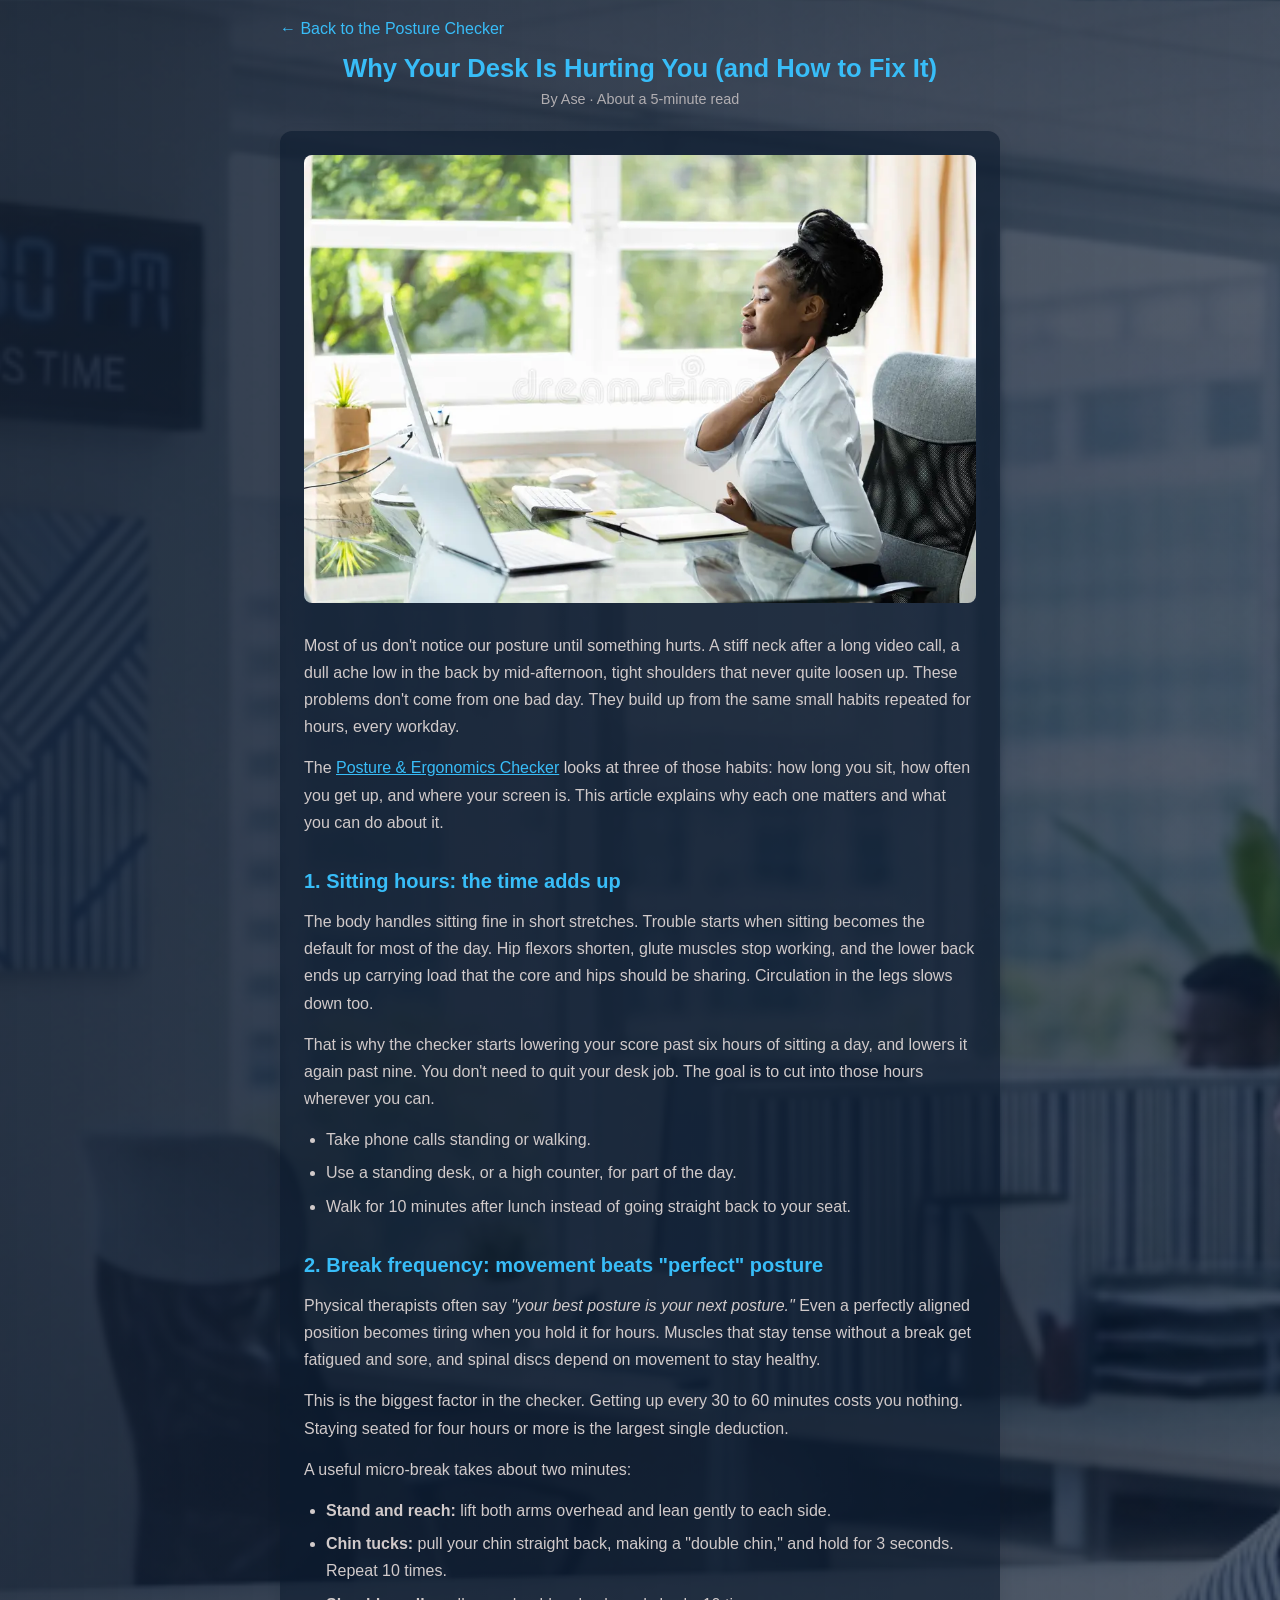
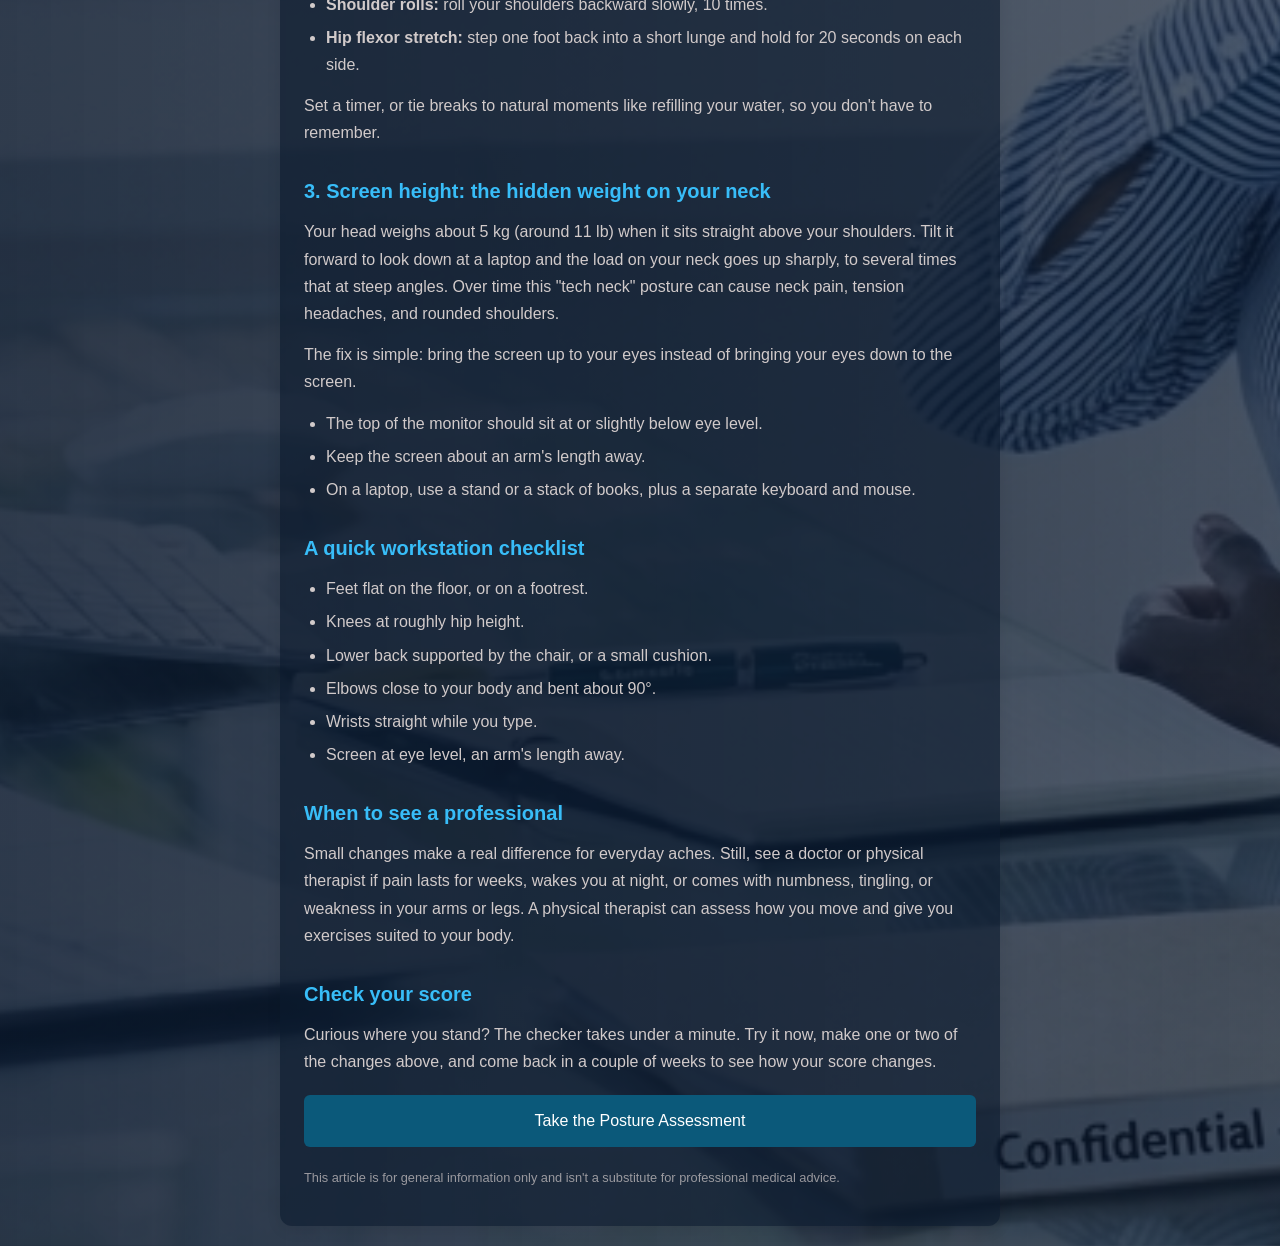
==== article.html @ c2915a6c "Write an article related to a specific website (6ae3c3c94f6b9c4a3425d137)" ====
<!DOCTYPE html>
<html lang="en">
<head>
  <meta charset="UTF-8">
  <meta name="viewport" content="width=device-width, initial-scale=1.0">
  <title>Why Your Desk Is Hurting You | Ase's Tech World</title>
  <meta name="description" content="How long sitting hours, rare breaks, and a low screen strain your neck and back, plus simple fixes you can start today.">
  <link rel="stylesheet" href="styles.css">
</head>
<body>
  <main class="container article">
    <a href="/" class="back-link">&larr; Back to the Posture Checker</a>

    <header class="header">
      <h1>Why Your Desk Is Hurting You (and How to Fix It)</h1>
      <p class="byline">By Ase &middot; About a 5-minute read</p>
    </header>

    <article class="card article-body">
      <img src="woman-bad-posture-ergonomics-woman.webp" alt="A woman hunched forward over a laptop with poor sitting posture" class="article-img">

      <p>Most of us don't notice our posture until something hurts. A stiff neck after a long video call, a dull ache low in the back by mid-afternoon, tight shoulders that never quite loosen up. These problems don't come from one bad day. They build up from the same small habits repeated for hours, every workday.</p>

      <p>The <a href="/">Posture &amp; Ergonomics Checker</a> looks at three of those habits: how long you sit, how often you get up, and where your screen is. This article explains why each one matters and what you can do about it.</p>

      <h2>1. Sitting hours: the time adds up</h2>
      <p>The body handles sitting fine in short stretches. Trouble starts when sitting becomes the default for most of the day. Hip flexors shorten, glute muscles stop working, and the lower back ends up carrying load that the core and hips should be sharing. Circulation in the legs slows down too.</p>
      <p>That is why the checker starts lowering your score past six hours of sitting a day, and lowers it again past nine. You don't need to quit your desk job. The goal is to cut into those hours wherever you can.</p>
      <ul>
        <li>Take phone calls standing or walking.</li>
        <li>Use a standing desk, or a high counter, for part of the day.</li>
        <li>Walk for 10 minutes after lunch instead of going straight back to your seat.</li>
      </ul>

      <h2>2. Break frequency: movement beats "perfect" posture</h2>
      <p>Physical therapists often say <em>"your best posture is your next posture."</em> Even a perfectly aligned position becomes tiring when you hold it for hours. Muscles that stay tense without a break get fatigued and sore, and spinal discs depend on movement to stay healthy.</p>
      <p>This is the biggest factor in the checker. Getting up every 30 to 60 minutes costs you nothing. Staying seated for four hours or more is the largest single deduction.</p>
      <p>A useful micro-break takes about two minutes:</p>
      <ul>
        <li><strong>Stand and reach:</strong> lift both arms overhead and lean gently to each side.</li>
        <li><strong>Chin tucks:</strong> pull your chin straight back, making a "double chin," and hold for 3 seconds. Repeat 10 times.</li>
        <li><strong>Shoulder rolls:</strong> roll your shoulders backward slowly, 10 times.</li>
        <li><strong>Hip flexor stretch:</strong> step one foot back into a short lunge and hold for 20 seconds on each side.</li>
      </ul>
      <p>Set a timer, or tie breaks to natural moments like refilling your water, so you don't have to remember.</p>

      <h2>3. Screen height: the hidden weight on your neck</h2>
      <p>Your head weighs about 5 kg (around 11 lb) when it sits straight above your shoulders. Tilt it forward to look down at a laptop and the load on your neck goes up sharply, to several times that at steep angles. Over time this "tech neck" posture can cause neck pain, tension headaches, and rounded shoulders.</p>
      <p>The fix is simple: bring the screen up to your eyes instead of bringing your eyes down to the screen.</p>
      <ul>
        <li>The top of the monitor should sit at or slightly below eye level.</li>
        <li>Keep the screen about an arm's length away.</li>
        <li>On a laptop, use a stand or a stack of books, plus a separate keyboard and mouse.</li>
      </ul>

      <h2>A quick workstation checklist</h2>
      <ul>
        <li>Feet flat on the floor, or on a footrest.</li>
        <li>Knees at roughly hip height.</li>
        <li>Lower back supported by the chair, or a small cushion.</li>
        <li>Elbows close to your body and bent about 90&deg;.</li>
        <li>Wrists straight while you type.</li>
        <li>Screen at eye level, an arm's length away.</li>
      </ul>

      <h2>When to see a professional</h2>
      <p>Small changes make a real difference for everyday aches. Still, see a doctor or physical therapist if pain lasts for weeks, wakes you at night, or comes with numbness, tingling, or weakness in your arms or legs. A physical therapist can assess how you move and give you exercises suited to your body.</p>

      <h2>Check your score</h2>
      <p>Curious where you stand? The checker takes under a minute. Try it now, make one or two of the changes above, and come back in a couple of weeks to see how your score changes.</p>

      <a href="/" class="btn btn-link">Take the Posture Assessment</a>

      <p class="disclaimer">This article is for general information only and isn't a substitute for professional medical advice.</p>
    </article>
  </main>
</body>
</html>
---- styles.css ----
:root {
  --primary-color: #0077b6;
  --secondary-color: #00b4d8;
  --bg-color: #f8f9fa;
  --card-bg: #ffffff;
  --text-color: #212529;
}

* {
  box-sizing: border-box;
  margin: 0;
  padding: 0;
  font-family: 'Segoe UI', Tahoma, Geneva, Verdana, sans-serif;
}

body {

  display: flex;
  position: relative;
    background-image: linear-gradient(
        to right, 
        rgba(11, 25, 45, 0.85), 
        rgba(11, 25, 45, 0.70)
    ), url('woman_sitting.jpg');
    background-size: cover;
    background-position: center;
  justify-content: center;
  align-items: center;
  min-height: 100vh;
  padding: 20px;
  
}

.container {
  width: 100%;
  max-width: 500px;
  color: rgb(209, 202, 202);
}

.header {
  text-align: center;
  margin-bottom: 24px;
}

.header h1 {
  font-size: 1.6rem;
  color: #38BDF8;
  margin-bottom: 8px;
}

.card {
  /*background: var(--card-bg);*/
  padding: 24px;
  border-radius: 12px;
  box-shadow: 0 4px 15px rgba(0, 0, 0, 0.08);
}

.form-group {
  margin-bottom: 16px;
}

label {
  display: block;
  margin-bottom: 6px;
  font-weight: 600;
  font-size: 0.95rem;
}

input, select {
  width: 100%;
  padding: 10px;
  border: 1px solid white;
  background-color: white;
  border-radius: 6px;
  font-size: 1rem;
}

.btn {
  width: 100%;
  padding: 12px;
  background-color: #0b597a;
  color: #fff;
  border: none;
  border-radius: 6px;
  font-size: 1rem;
  cursor: pointer;
  transition: background 0.3s;
}

.btn:hover {
  background-color:  #6c757d;
}

.btn-secondary {
  background-color: #6c757d;
  margin-top: 15px;
}

.hidden {
  display: none;
}

.score {
  font-size: 80px;
  font-weight: bold;
  color: #38BDF8;
  margin: 15px 0;
  text-align: center;
}

.recommendation {
  line-height: 1.6;
}
.article-link {
  text-align: center;
  margin-top: 16px;
}

.article-link a,
.back-link,
.article-body a:not(.btn) {
  color: #38BDF8;
}

/* Article page */
.container.article {
  max-width: 720px;
}

.back-link {
  display: inline-block;
  margin-bottom: 16px;
  text-decoration: none;
}

.byline {
  font-size: 0.9rem;
  opacity: 0.8;
}

.article-body {
  background: rgba(11, 25, 45, 0.6);
  line-height: 1.7;
}

.article-body h2 {
  color: #38BDF8;
  font-size: 1.25rem;
  margin: 28px 0 10px;
}

.article-body p,
.article-body ul {
  margin-bottom: 14px;
}

.article-body ul {
  padding-left: 22px;
}

.article-body li {
  margin-bottom: 6px;
}

.article-img {
  width: 100%;
  border-radius: 8px;
  margin-bottom: 20px;
}

.btn-link {
  display: block;
  text-align: center;
  text-decoration: none;
  margin: 20px 0;
}

.disclaimer {
  font-size: 0.8rem;
  opacity: 0.7;
}
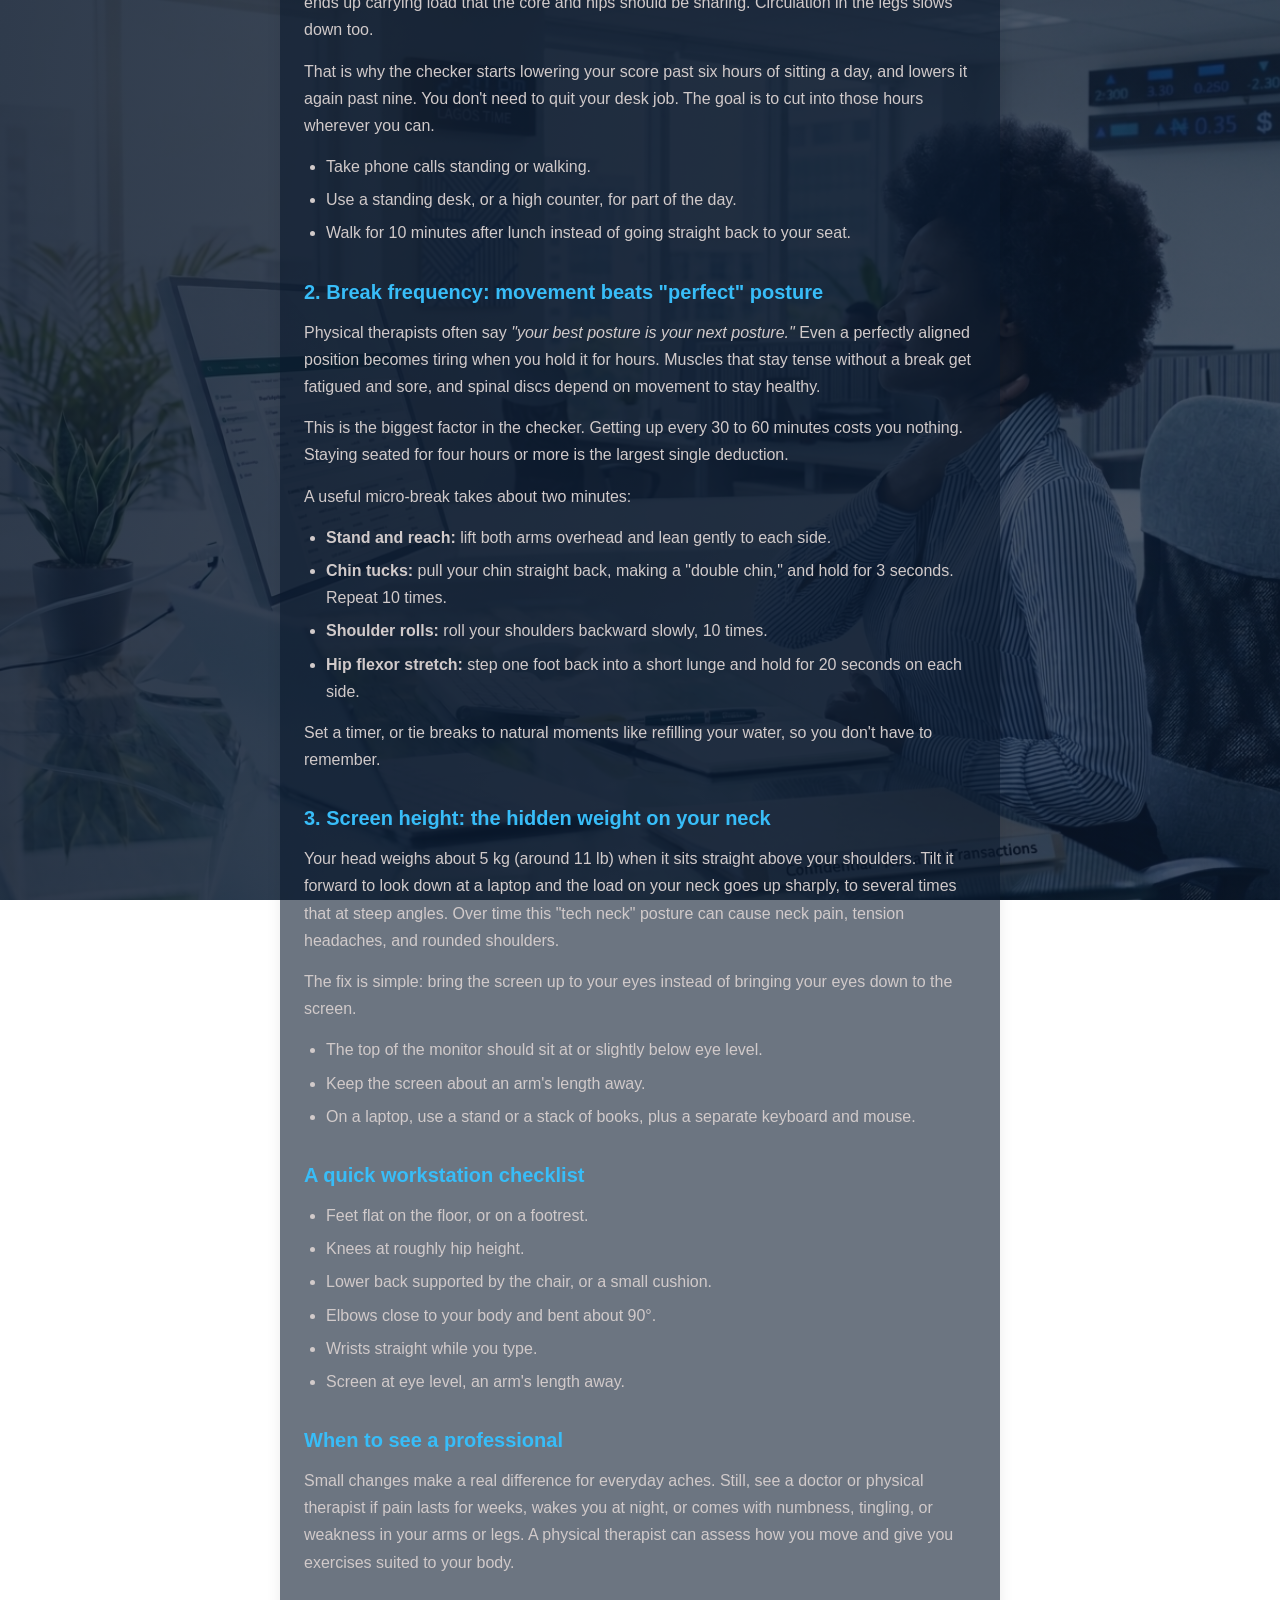
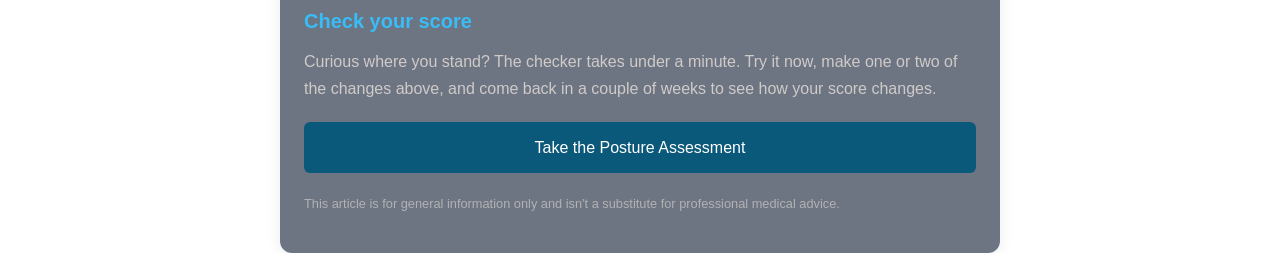
==== commit 3ca3725d: "art" ====
--- a/article.html
+++ b/article.html
@@ -3,7 +3,7 @@
 <head>
   <meta charset="UTF-8">
   <meta name="viewport" content="width=device-width, initial-scale=1.0">
-  <title>Why Your Desk Is Hurting You | Ase's Tech World</title>
+  <title>Why Your Desk Is Hurting You | Ergonomics</title>
   <meta name="description" content="How long sitting hours, rare breaks, and a low screen strain your neck and back, plus simple fixes you can start today.">
   <link rel="stylesheet" href="styles.css">
 </head>
@@ -13,17 +13,17 @@
 
     <header class="header">
       <h1>Why Your Desk Is Hurting You (and How to Fix It)</h1>
-      <p class="byline">By Ase &middot; About a 5-minute read</p>
+      <p class="byline">By Ase(ladybug) &middot; About a 5-minute read</p>
     </header>
 
     <article class="card article-body">
       <img src="woman-bad-posture-ergonomics-woman.webp" alt="A woman hunched forward over a laptop with poor sitting posture" class="article-img">
 
-      <p>Most of us don't notice our posture until something hurts. A stiff neck after a long video call, a dull ache low in the back by mid-afternoon, tight shoulders that never quite loosen up. These problems don't come from one bad day. They build up from the same small habits repeated for hours, every workday.</p>
+      <p>Most of us don't notice our posture until something hurts. A stiff neck after a long video call, a dull low back pain by mid-afternoon, tight shoulders that don't looosen up. These problems don't come from one bad day, they build up from the same small habits repeated for hours, everyday.</p>
 
-      <p>The <a href="/">Posture &amp; Ergonomics Checker</a> looks at three of those habits: how long you sit, how often you get up, and where your screen is. This article explains why each one matters and what you can do about it.</p>
+      <p>The <a href="/">Posture &amp; Ergonomics Checker</a> looks at three of those habits: how long you sit, how often you get up, and the level of your screen. This article explains why each one matters and what you can do about it.</p>
 
-      <h2>1. Sitting hours: the time adds up</h2>
+      <h2>1. Sitting duration: the time adds up</h2>
       <p>The body handles sitting fine in short stretches. Trouble starts when sitting becomes the default for most of the day. Hip flexors shorten, glute muscles stop working, and the lower back ends up carrying load that the core and hips should be sharing. Circulation in the legs slows down too.</p>
       <p>That is why the checker starts lowering your score past six hours of sitting a day, and lowers it again past nine. You don't need to quit your desk job. The goal is to cut into those hours wherever you can.</p>
       <ul>
--- a/styles.css
+++ b/styles.css
@@ -12,23 +12,51 @@
   padding: 0;
   font-family: 'Segoe UI', Tahoma, Geneva, Verdana, sans-serif;
 }
+/* Hide the Netlify floating badge on free tier */
+#netlify-badge {
+  display: none !important;
+}
+@keyframes fadeInZoom {
+  0% {
+    opacity: 0;
+    transform: scale(0.95); 
+  }
+  100% {
+    opacity: 1;
+    transform: scale(1); 
+  }
+}
 
 body {
 
   display: flex;
-  position: relative;
-    background-image: linear-gradient(
+  position:relative;    
+  background-image: linear-gradient(
         to right, 
         rgba(11, 25, 45, 0.85), 
         rgba(11, 25, 45, 0.70)
     ), url('woman_sitting.jpg');
-    background-size: cover;
-    background-position: center;
+    background-size:cover;
+    background-repeat:no-repeat;
   justify-content: center;
   align-items: center;
-  min-height: 100vh;
-  padding: 20px;
+max-width: 100%;
+ height:100vh;
+animation: fadeInZoom 1s ease-out forwards;
+
   
+  
+}@media-screen and (max-width:768px;){
+  body{
+    width:100%; }
+}
+
+#img {
+  max-width: 100%;
+  height: auto;
+  display: block;
+  margin: 0 auto;
+
 }
 
 .container {
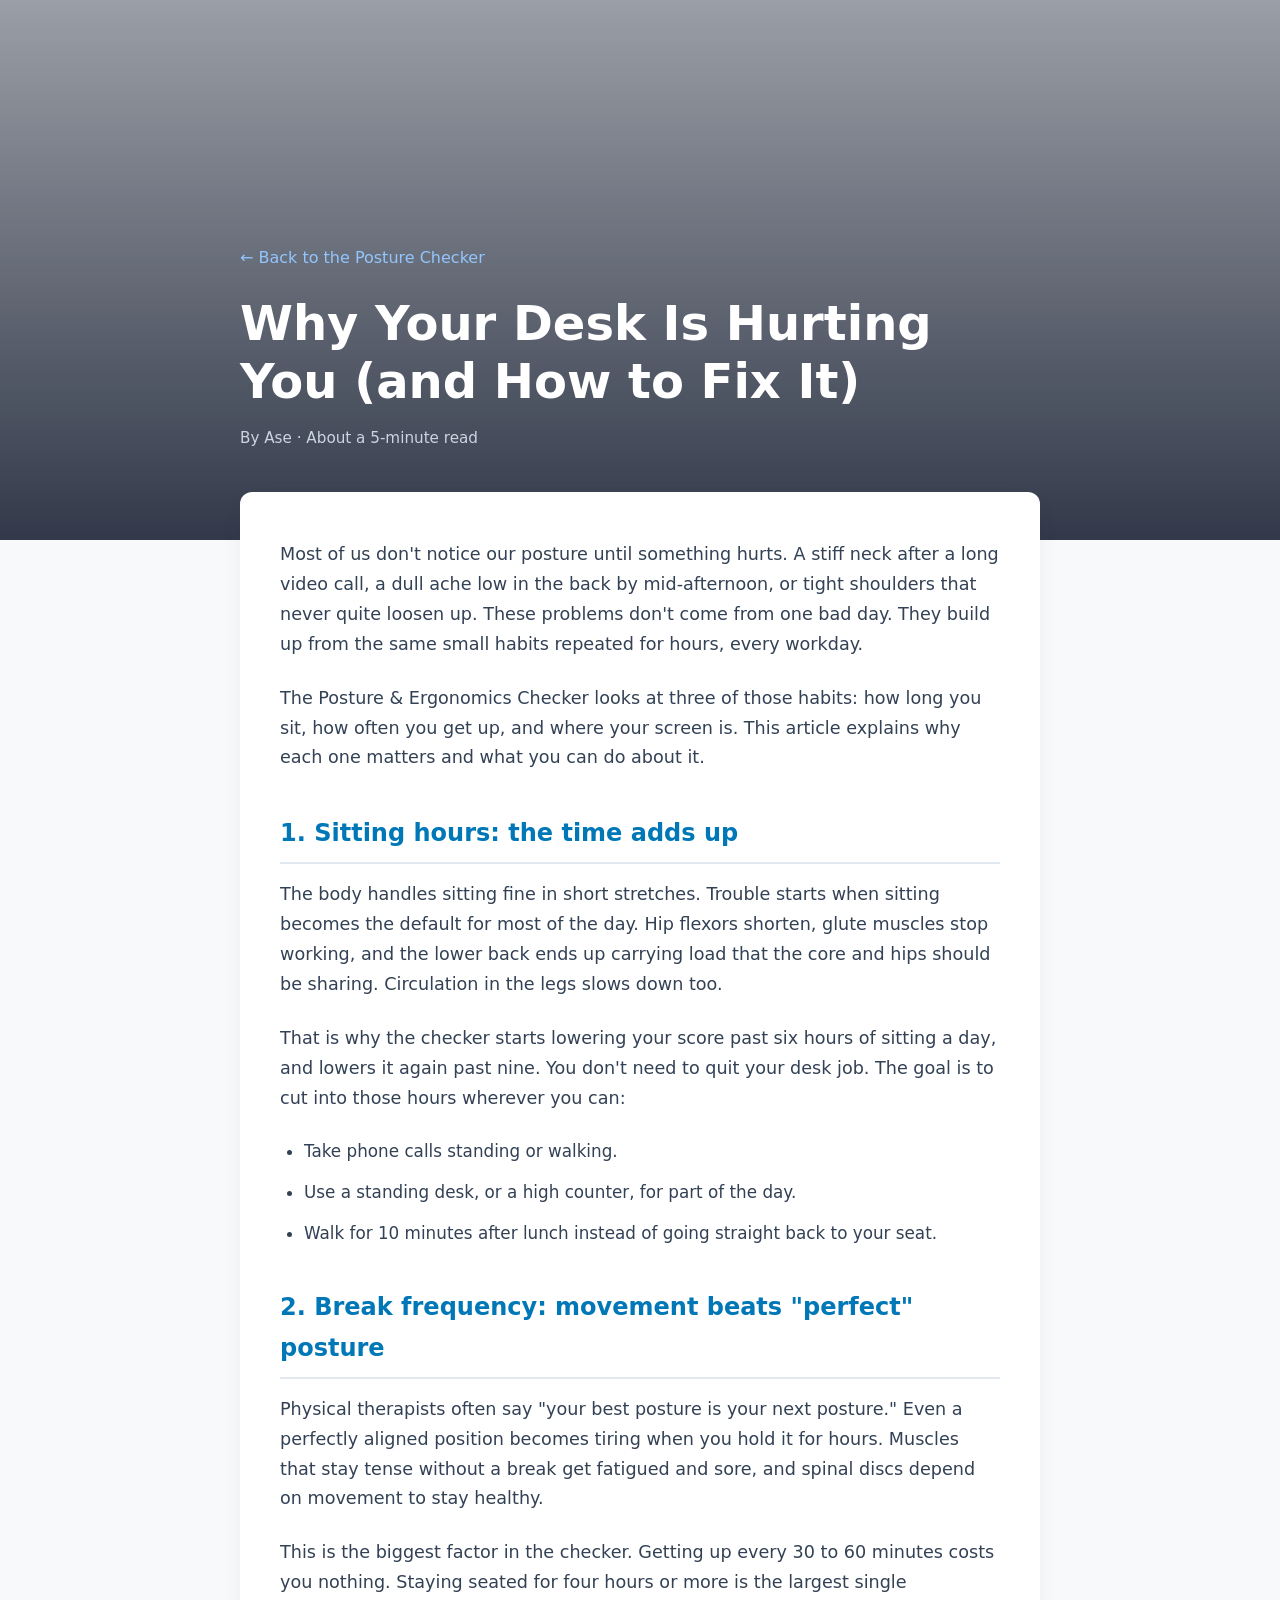
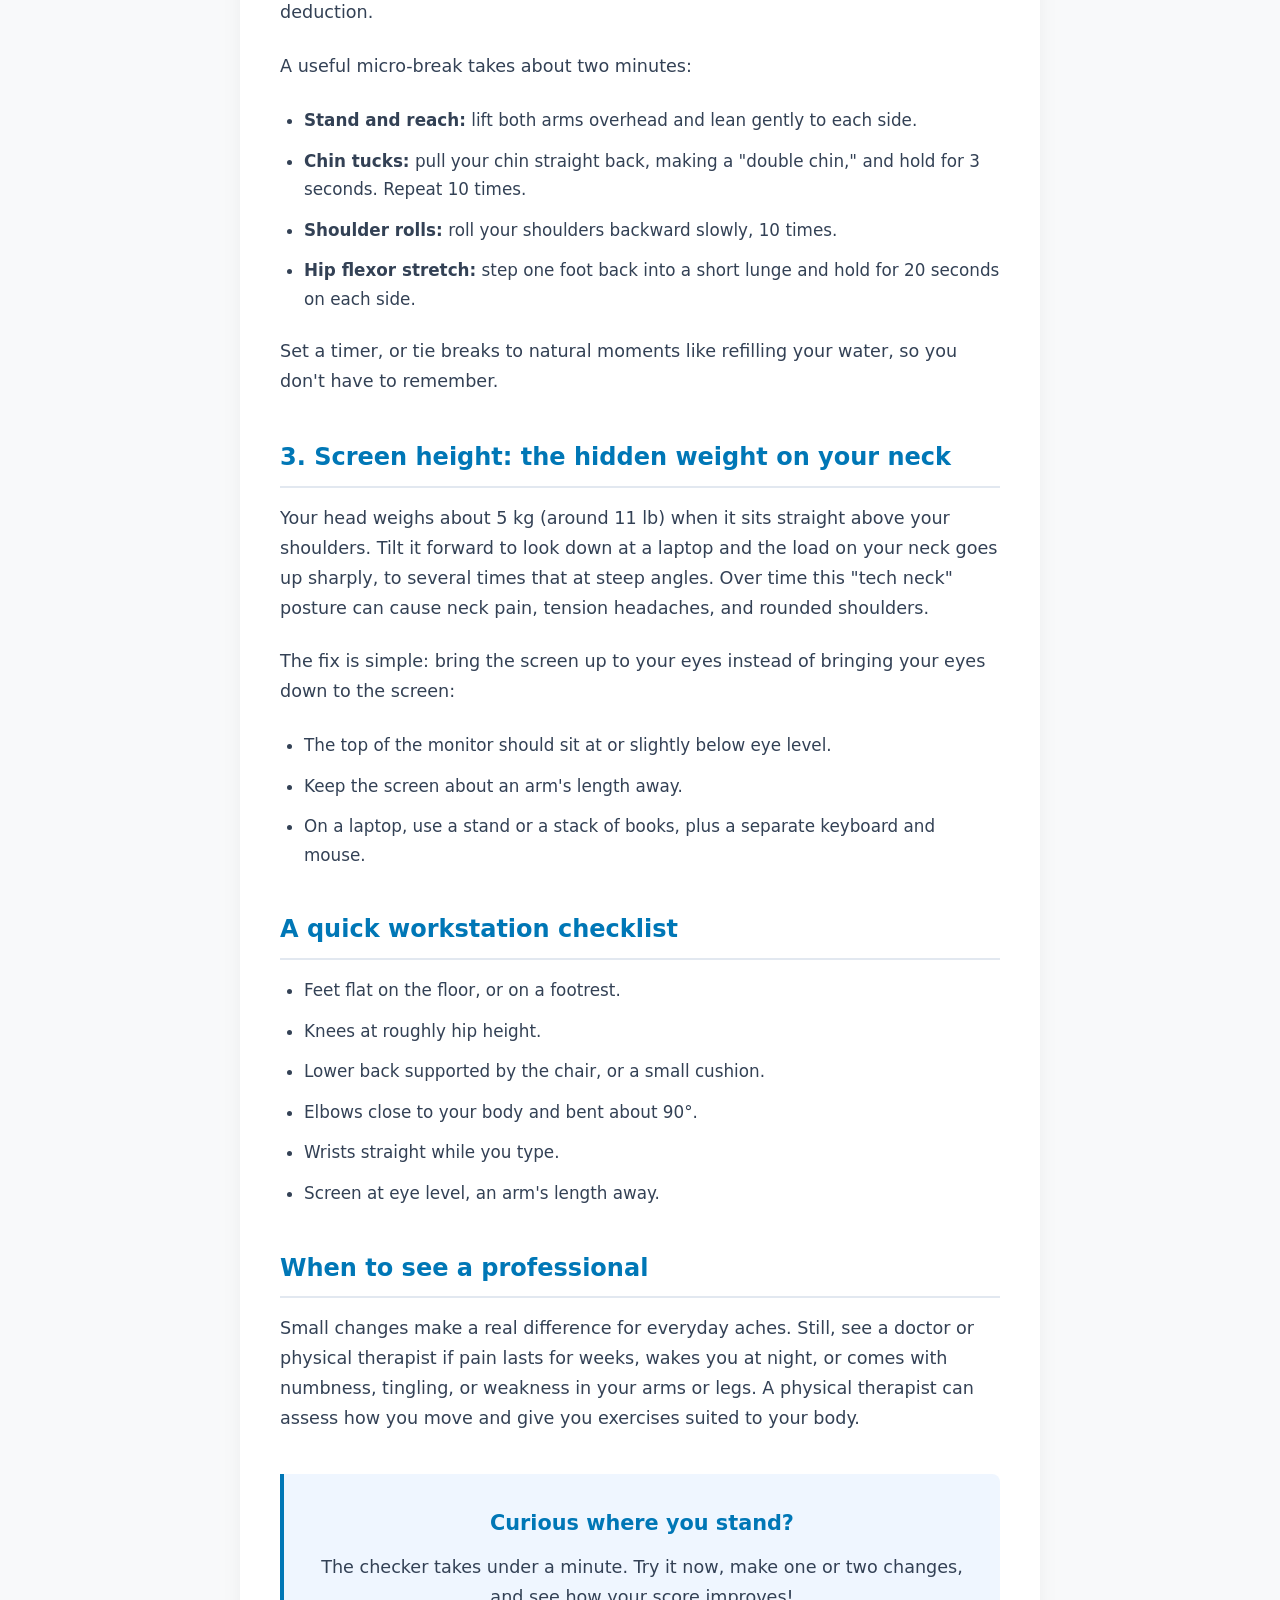
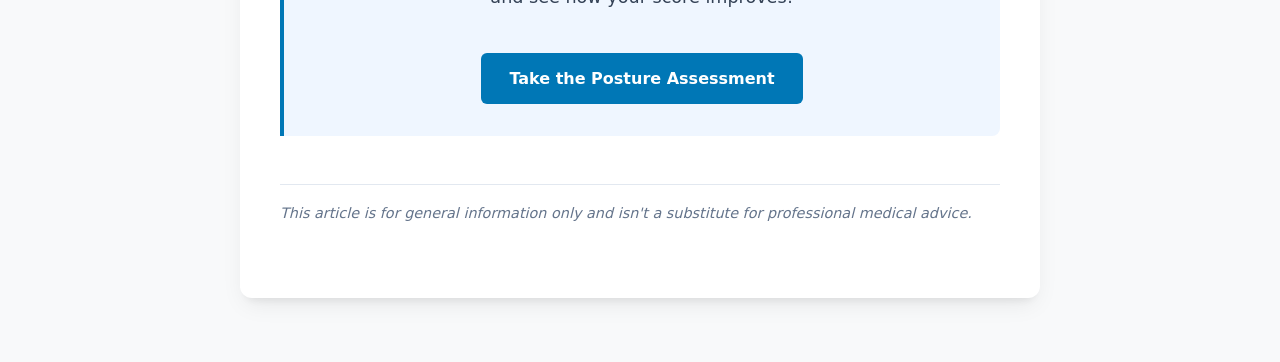
==== commit 50c93641: "k" ====
--- a/article.html
+++ b/article.html
@@ -3,76 +3,270 @@
 <head>
   <meta charset="UTF-8">
   <meta name="viewport" content="width=device-width, initial-scale=1.0">
-  <title>Why Your Desk Is Hurting You | Ergonomics</title>
-  <meta name="description" content="How long sitting hours, rare breaks, and a low screen strain your neck and back, plus simple fixes you can start today.">
-  <link rel="stylesheet" href="styles.css">
+  <title>Why Your Desk Is Hurting You (and How to Fix It) | Ase's Tech World</title>
+  <style>
+    
+    * {
+      margin: 0;
+      padding: 0;
+      box-sizing: border-box;
+    }
+
+    :root {
+      --primary-color: #0077b6;
+      --text-color: #2b2d42;
+      --light-bg: #f8f9fa;
+      --white: #ffffff;
+      --max-width: 800px;
+    }
+
+    body {
+      font-family: system-ui, -apple-system, BlinkMacSystemFont, "Segoe UI", Roboto, sans-serif;
+      color: var(--text-color);
+      line-height: 1.7;
+      background-color: var(--light-bg);
+    }
+
+    /* Hero Banner with Background Image & Overlay */
+    .article-hero {
+      position: relative;
+      background-image: url('https://images.unsplash.com/photo-1497215728101-856f4ea42174?auto=format&fit=crop&w=1920&q=80');
+      background-size: cover;
+      background-position: center;
+      min-height: 60vh;
+      display: flex;
+      align-items: flex-end;
+      padding: 4rem 1.5rem;
+      color: var(--white);
+      animation: fadeInZoom 1.2s ease-out forwards;
+    }
+
+    .hero-overlay {
+      position: absolute;
+      top: 0;
+      left: 0;
+      width: 100%;
+      height: 100%;
+      background: linear-gradient(to bottom, rgba(15, 23, 42, 0.4), rgba(15, 23, 42, 0.85));
+      z-index: 1;
+    }
+
+    .hero-content {
+      position: relative;
+      z-index: 2;
+      max-width: var(--max-width);
+      margin: 0 auto;
+      width: 100%;
+    }
+
+    .back-link {
+      display: inline-block;
+      color: #93c5fd;
+      text-decoration: none;
+      font-weight: 500;
+      margin-bottom: 1.5rem;
+      transition: color 0.2s ease;
+    }
+
+    .back-link:hover {
+      color: var(--white);
+    }
+
+    .article-hero h1 {
+      font-size: clamp(2rem, 4vw, 3rem);
+      font-weight: 800;
+      line-height: 1.2;
+      margin-bottom: 1rem;
+    }
+
+    .article-meta {
+      font-size: 0.95rem;
+      color: #cbd5e1;
+    }
+
+    /* Main Article Content Container */
+    .article-container {
+      max-width: var(--max-width);
+      margin: -3rem auto 4rem auto;
+      background: var(--white);
+      padding: 3rem 2.5rem;
+      border-radius: 12px;
+      box-shadow: 0 10px 25px -5px rgba(0, 0, 0, 0.08), 0 8px 10px -6px rgba(0, 0, 0, 0.08);
+      position: relative;
+      z-index: 3;
+      animation: fadeInZoom 1s ease-out 0.3s backwards;
+    }
+
+    /* Typography & Spacing */
+    p {
+      margin-bottom: 1.5rem;
+      font-size: 1.1rem;
+      color: #334155;
+    }
+
+    h2 {
+      font-size: 1.5rem;
+      color: var(--primary-color);
+      margin-top: 2.5rem;
+      margin-bottom: 1rem;
+      font-weight: 700;
+      border-bottom: 2px solid #e2e8f0;
+      padding-bottom: 0.5rem;
+    }
+
+    ul {
+      margin-bottom: 1.5rem;
+      padding-left: 1.5rem;
+    }
+
+    li {
+      margin-bottom: 0.75rem;
+      font-size: 1.05rem;
+      color: #334155;
+    }
+
+    /* Call to Action Box */
+    .cta-box {
+      background: #eff6ff;
+      border-left: 4px solid var(--primary-color);
+      padding: 2rem;
+      border-radius: 0 8px 8px 0;
+      margin: 2.5rem 0;
+      text-align: center;
+    }
+
+    .cta-box h3 {
+      color: var(--primary-color);
+      margin-bottom: 0.75rem;
+      font-size: 1.3rem;
+    }
+
+    .cta-btn {
+      display: inline-block;
+      background-color: var(--primary-color);
+      color: var(--white);
+      padding: 0.75rem 1.75rem;
+      border-radius: 6px;
+      text-decoration: none;
+      font-weight: 600;
+      margin-top: 1rem;
+      transition: background-color 0.2s, transform 0.2s;
+    }
+
+    .cta-btn:hover {
+      background-color: #0369a1;
+      transform: translateY(-2px);
+    }
+
+    .disclaimer {
+      font-size: 0.9rem;
+      color: #64748b;
+      font-style: italic;
+      margin-top: 3rem;
+      border-top: 1px solid #e2e8f0;
+      padding-top: 1rem;
+    }
+
+    /* Entrance Animations */
+    @keyframes fadeInZoom {
+      0% {
+        opacity: 0;
+        transform: scale(0.98) translateY(10px);
+      }
+      100% {
+        opacity: 1;
+        transform: scale(1) translateY(0);
+      }
+    }
+
+    /* Mobile Responsive Media Queries */
+    @media screen and (max-width: 768px) {
+      .article-hero {
+        min-height: 50vh;
+        padding: 3rem 1rem;
+      }
+
+      .article-container {
+        margin: -2rem 1rem 2rem 1rem;
+        padding: 1.5rem 1.25rem;
+      }
+
+      h2 {
+        font-size: 1.35rem;
+      }
+    }
+  </style>
 </head>
 <body>
-  <main class="container article">
-    <a href="/" class="back-link">&larr; Back to the Posture Checker</a>
-
-    <header class="header">
+
+  <!-- Hero Section with Background Image & Dark Overlay -->
+  <header class="article-hero">
+    <div class="hero-overlay"></div>
+    <div class="hero-content">
+      <a href="index.html" class="back-link">← Back to the Posture Checker</a>
       <h1>Why Your Desk Is Hurting You (and How to Fix It)</h1>
-      <p class="byline">By Ase(ladybug) &middot; About a 5-minute read</p>
-    </header>
-
-    <article class="card article-body">
-      <img src="woman-bad-posture-ergonomics-woman.webp" alt="A woman hunched forward over a laptop with poor sitting posture" class="article-img">
-
-      <p>Most of us don't notice our posture until something hurts. A stiff neck after a long video call, a dull low back pain by mid-afternoon, tight shoulders that don't looosen up. These problems don't come from one bad day, they build up from the same small habits repeated for hours, everyday.</p>
-
-      <p>The <a href="/">Posture &amp; Ergonomics Checker</a> looks at three of those habits: how long you sit, how often you get up, and the level of your screen. This article explains why each one matters and what you can do about it.</p>
-
-      <h2>1. Sitting duration: the time adds up</h2>
-      <p>The body handles sitting fine in short stretches. Trouble starts when sitting becomes the default for most of the day. Hip flexors shorten, glute muscles stop working, and the lower back ends up carrying load that the core and hips should be sharing. Circulation in the legs slows down too.</p>
-      <p>That is why the checker starts lowering your score past six hours of sitting a day, and lowers it again past nine. You don't need to quit your desk job. The goal is to cut into those hours wherever you can.</p>
-      <ul>
-        <li>Take phone calls standing or walking.</li>
-        <li>Use a standing desk, or a high counter, for part of the day.</li>
-        <li>Walk for 10 minutes after lunch instead of going straight back to your seat.</li>
-      </ul>
-
-      <h2>2. Break frequency: movement beats "perfect" posture</h2>
-      <p>Physical therapists often say <em>"your best posture is your next posture."</em> Even a perfectly aligned position becomes tiring when you hold it for hours. Muscles that stay tense without a break get fatigued and sore, and spinal discs depend on movement to stay healthy.</p>
-      <p>This is the biggest factor in the checker. Getting up every 30 to 60 minutes costs you nothing. Staying seated for four hours or more is the largest single deduction.</p>
-      <p>A useful micro-break takes about two minutes:</p>
-      <ul>
-        <li><strong>Stand and reach:</strong> lift both arms overhead and lean gently to each side.</li>
-        <li><strong>Chin tucks:</strong> pull your chin straight back, making a "double chin," and hold for 3 seconds. Repeat 10 times.</li>
-        <li><strong>Shoulder rolls:</strong> roll your shoulders backward slowly, 10 times.</li>
-        <li><strong>Hip flexor stretch:</strong> step one foot back into a short lunge and hold for 20 seconds on each side.</li>
-      </ul>
-      <p>Set a timer, or tie breaks to natural moments like refilling your water, so you don't have to remember.</p>
-
-      <h2>3. Screen height: the hidden weight on your neck</h2>
-      <p>Your head weighs about 5 kg (around 11 lb) when it sits straight above your shoulders. Tilt it forward to look down at a laptop and the load on your neck goes up sharply, to several times that at steep angles. Over time this "tech neck" posture can cause neck pain, tension headaches, and rounded shoulders.</p>
-      <p>The fix is simple: bring the screen up to your eyes instead of bringing your eyes down to the screen.</p>
-      <ul>
-        <li>The top of the monitor should sit at or slightly below eye level.</li>
-        <li>Keep the screen about an arm's length away.</li>
-        <li>On a laptop, use a stand or a stack of books, plus a separate keyboard and mouse.</li>
-      </ul>
-
-      <h2>A quick workstation checklist</h2>
-      <ul>
-        <li>Feet flat on the floor, or on a footrest.</li>
-        <li>Knees at roughly hip height.</li>
-        <li>Lower back supported by the chair, or a small cushion.</li>
-        <li>Elbows close to your body and bent about 90&deg;.</li>
-        <li>Wrists straight while you type.</li>
-        <li>Screen at eye level, an arm's length away.</li>
-      </ul>
-
-      <h2>When to see a professional</h2>
-      <p>Small changes make a real difference for everyday aches. Still, see a doctor or physical therapist if pain lasts for weeks, wakes you at night, or comes with numbness, tingling, or weakness in your arms or legs. A physical therapist can assess how you move and give you exercises suited to your body.</p>
-
-      <h2>Check your score</h2>
-      <p>Curious where you stand? The checker takes under a minute. Try it now, make one or two of the changes above, and come back in a couple of weeks to see how your score changes.</p>
-
-      <a href="/" class="btn btn-link">Take the Posture Assessment</a>
-
-      <p class="disclaimer">This article is for general information only and isn't a substitute for professional medical advice.</p>
-    </article>
+      <p class="article-meta">By Ase · About a 5-minute read</p>
+    </div>
+  </header>
+
+  <!-- Main Article Body -->
+  <main class="article-container">
+    <p>Most of us don't notice our posture until something hurts. A stiff neck after a long video call, a dull ache low in the back by mid-afternoon, or tight shoulders that never quite loosen up. These problems don't come from one bad day. They build up from the same small habits repeated for hours, every workday.</p>
+
+    <p>The Posture & Ergonomics Checker looks at three of those habits: how long you sit, how often you get up, and where your screen is. This article explains why each one matters and what you can do about it.</p>
+
+    <h2>1. Sitting hours: the time adds up</h2>
+    <p>The body handles sitting fine in short stretches. Trouble starts when sitting becomes the default for most of the day. Hip flexors shorten, glute muscles stop working, and the lower back ends up carrying load that the core and hips should be sharing. Circulation in the legs slows down too.</p>
+    <p>That is why the checker starts lowering your score past six hours of sitting a day, and lowers it again past nine. You don't need to quit your desk job. The goal is to cut into those hours wherever you can:</p>
+    <ul>
+      <li>Take phone calls standing or walking.</li>
+      <li>Use a standing desk, or a high counter, for part of the day.</li>
+      <li>Walk for 10 minutes after lunch instead of going straight back to your seat.</li>
+    </ul>
+
+    <h2>2. Break frequency: movement beats "perfect" posture</h2>
+    <p>Physical therapists often say "your best posture is your next posture." Even a perfectly aligned position becomes tiring when you hold it for hours. Muscles that stay tense without a break get fatigued and sore, and spinal discs depend on movement to stay healthy.</p>
+    <p>This is the biggest factor in the checker. Getting up every 30 to 60 minutes costs you nothing. Staying seated for four hours or more is the largest single deduction.</p>
+    <p>A useful micro-break takes about two minutes:</p>
+    <ul>
+      <li><strong>Stand and reach:</strong> lift both arms overhead and lean gently to each side.</li>
+      <li><strong>Chin tucks:</strong> pull your chin straight back, making a "double chin," and hold for 3 seconds. Repeat 10 times.</li>
+      <li><strong>Shoulder rolls:</strong> roll your shoulders backward slowly, 10 times.</li>
+      <li><strong>Hip flexor stretch:</strong> step one foot back into a short lunge and hold for 20 seconds on each side.</li>
+    </ul>
+    <p>Set a timer, or tie breaks to natural moments like refilling your water, so you don't have to remember.</p>
+
+    <h2>3. Screen height: the hidden weight on your neck</h2>
+    <p>Your head weighs about 5 kg (around 11 lb) when it sits straight above your shoulders. Tilt it forward to look down at a laptop and the load on your neck goes up sharply, to several times that at steep angles. Over time this "tech neck" posture can cause neck pain, tension headaches, and rounded shoulders.</p>
+    <p>The fix is simple: bring the screen up to your eyes instead of bringing your eyes down to the screen:</p>
+    <ul>
+      <li>The top of the monitor should sit at or slightly below eye level.</li>
+      <li>Keep the screen about an arm's length away.</li>
+      <li>On a laptop, use a stand or a stack of books, plus a separate keyboard and mouse.</li>
+    </ul>
+
+    <h2>A quick workstation checklist</h2>
+    <ul>
+      <li>Feet flat on the floor, or on a footrest.</li>
+      <li>Knees at roughly hip height.</li>
+      <li>Lower back supported by the chair, or a small cushion.</li>
+      <li>Elbows close to your body and bent about 90°.</li>
+      <li>Wrists straight while you type.</li>
+      <li>Screen at eye level, an arm's length away.</li>
+    </ul>
+
+    <h2>When to see a professional</h2>
+    <p>Small changes make a real difference for everyday aches. Still, see a doctor or physical therapist if pain lasts for weeks, wakes you at night, or comes with numbness, tingling, or weakness in your arms or legs. A physical therapist can assess how you move and give you exercises suited to your body.</p>
+
+    <!-- Call to Action back to your checker tool -->
+    <div class="cta-box">
+      <h3>Curious where you stand?</h3>
+      <p>The checker takes under a minute. Try it now, make one or two changes, and see how your score improves!</p>
+      <a href="index.html" class="cta-btn">Take the Posture Assessment</a>
+    </div>
+
+    <p class="disclaimer">This article is for general information only and isn't a substitute for professional medical advice.</p>
   </main>
+
 </body>
-</html>
+</html>
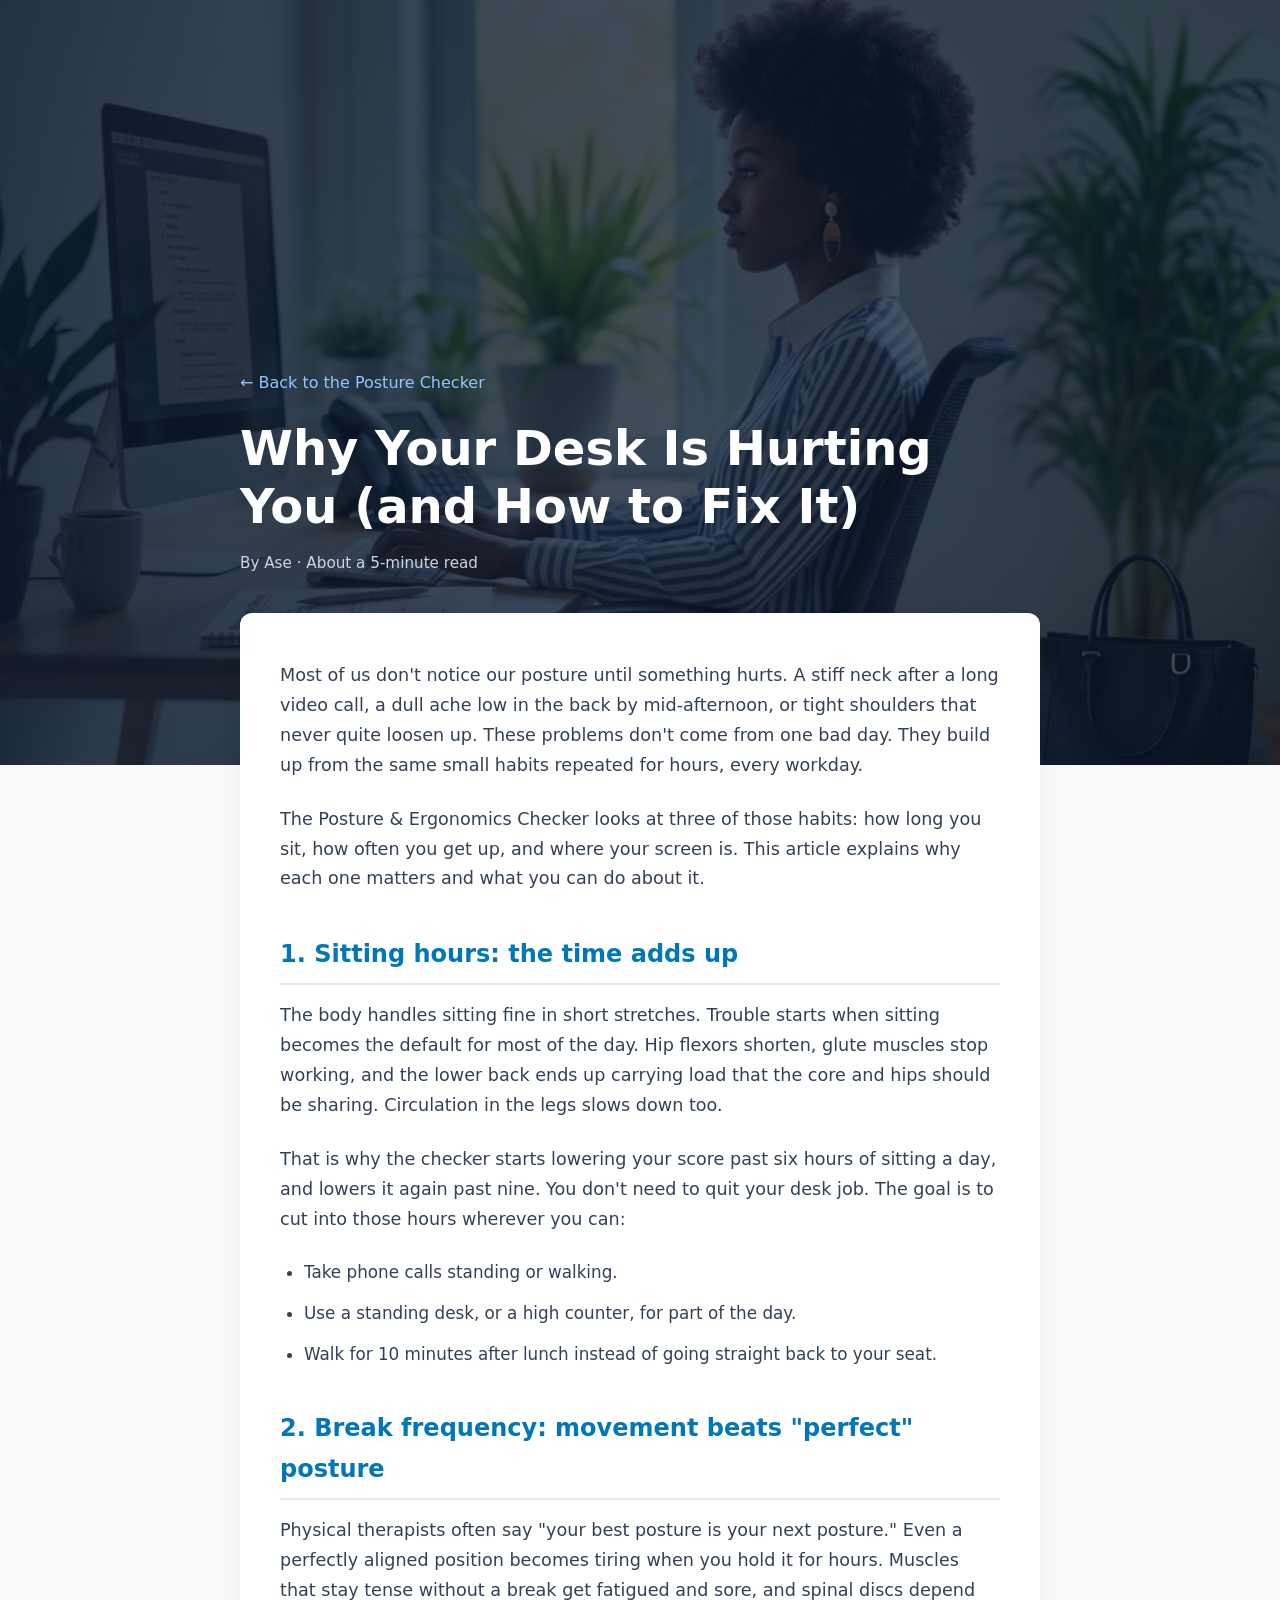
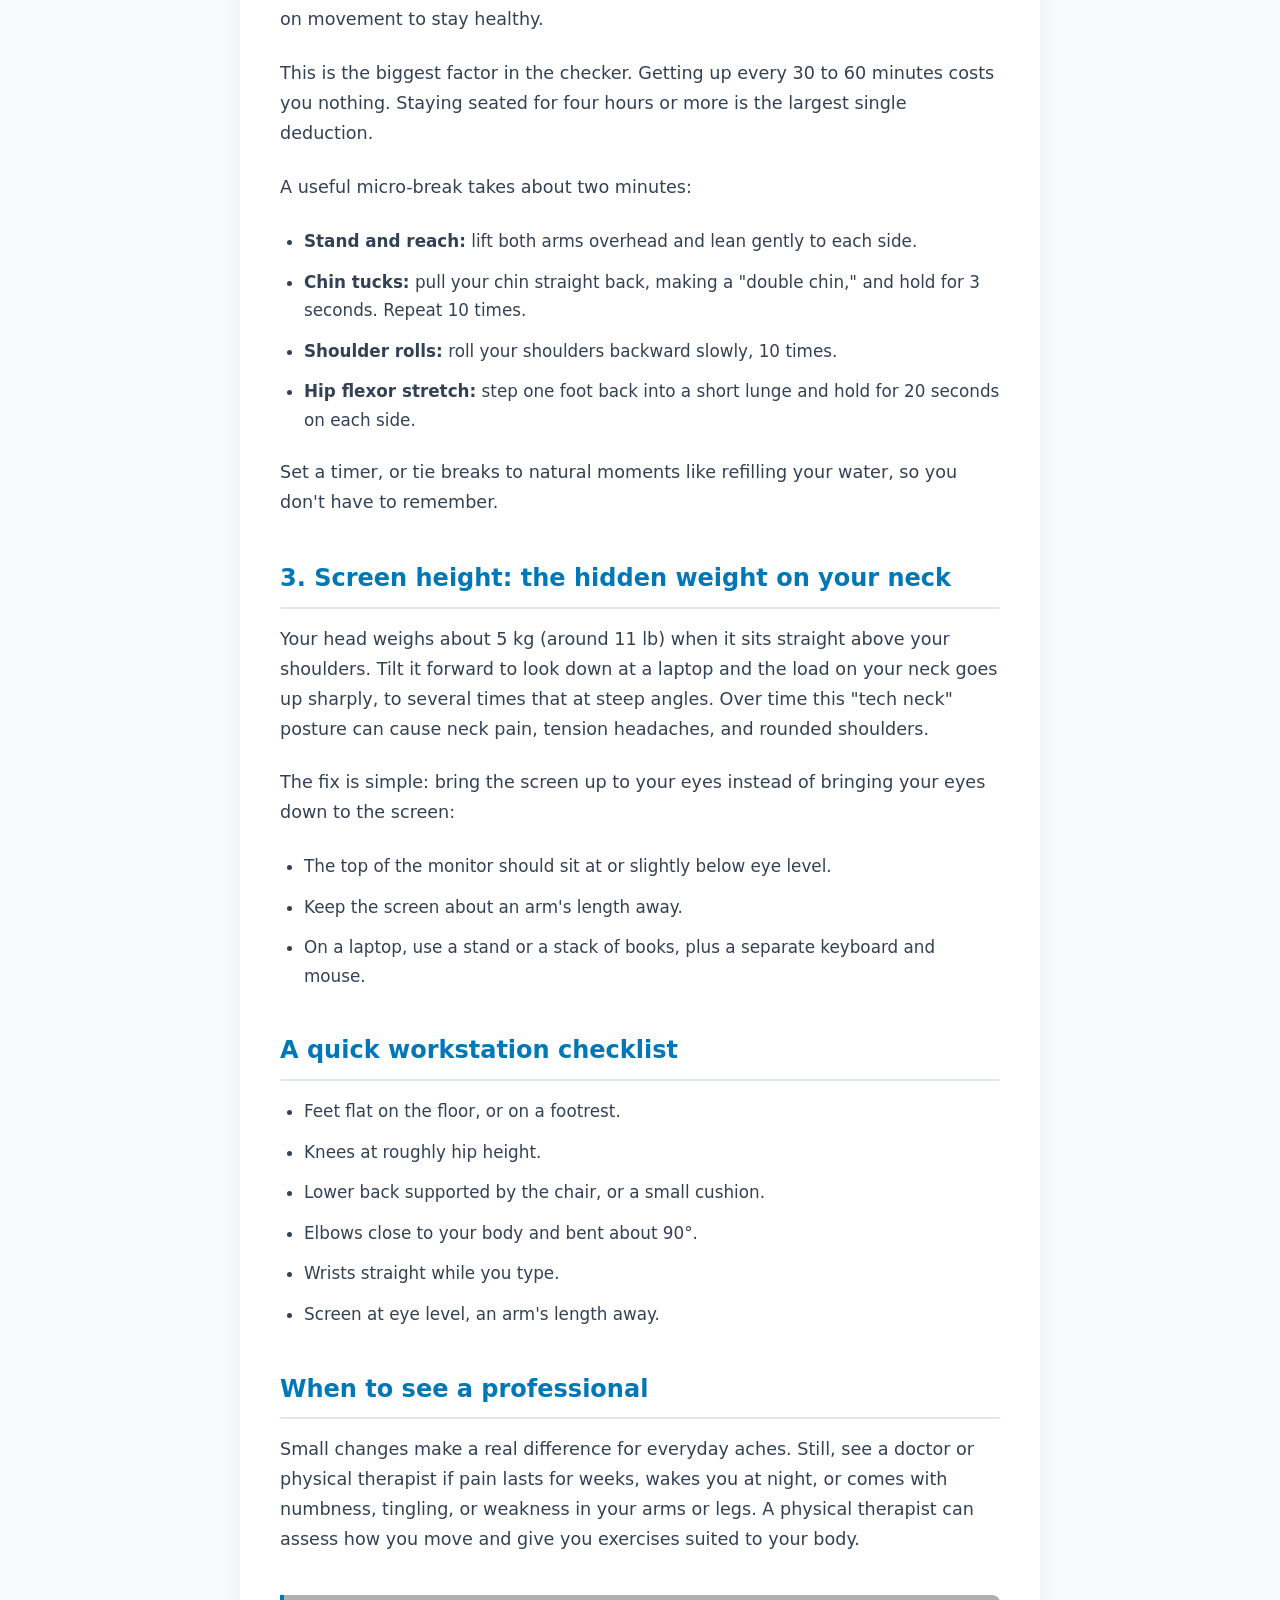
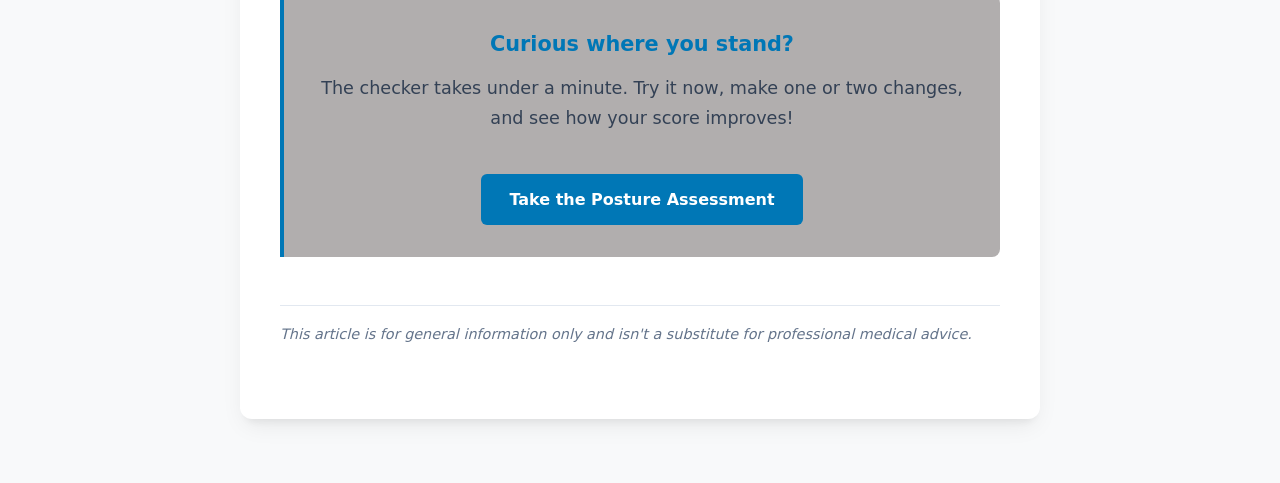
==== commit a6e194d6: "pic" ====
--- a/article.html
+++ b/article.html
@@ -30,10 +30,10 @@
     /* Hero Banner with Background Image & Overlay */
     .article-hero {
       position: relative;
-      background-image: url('https://images.unsplash.com/photo-1497215728101-856f4ea42174?auto=format&fit=crop&w=1920&q=80');
+      background-image: url('posture.jpg');
       background-size: cover;
       background-position: center;
-      min-height: 60vh;
+      min-height: 85vh;
       display: flex;
       align-items: flex-end;
       padding: 4rem 1.5rem;
@@ -47,7 +47,11 @@
       left: 0;
       width: 100%;
       height: 100%;
-      background: linear-gradient(to bottom, rgba(15, 23, 42, 0.4), rgba(15, 23, 42, 0.85));
+      background:linear-gradient(
+        to right, 
+        rgba(11, 25, 45, 0.85), 
+        rgba(11, 25, 45, 0.70)
+    );
       z-index: 1;
     }
 
@@ -55,7 +59,7 @@
       position: relative;
       z-index: 2;
       max-width: var(--max-width);
-      margin: 0 auto;
+      margin: 100px auto;
       width: 100%;
     }
 
@@ -64,7 +68,7 @@
       color: #93c5fd;
       text-decoration: none;
       font-weight: 500;
-      margin-bottom: 1.5rem;
+      margin-bottom:1.5rem;
       transition: color 0.2s ease;
     }
 
@@ -87,11 +91,11 @@
     /* Main Article Content Container */
     .article-container {
       max-width: var(--max-width);
-      margin: -3rem auto 4rem auto;
-      background: var(--white);
+      margin: -9.5rem auto 4rem auto;
+      background:white;
       padding: 3rem 2.5rem;
       border-radius: 12px;
-      box-shadow: 0 10px 25px -5px rgba(0, 0, 0, 0.08), 0 8px 10px -6px rgba(0, 0, 0, 0.08);
+      box-shadow: 0 10px 25px -5px rgba(27, 27, 27, 0.08), 0 8px 10px -6px rgba(0, 0, 0, 0.08);
       position: relative;
       z-index: 3;
       animation: fadeInZoom 1s ease-out 0.3s backwards;
@@ -127,7 +131,7 @@
 
     /* Call to Action Box */
     .cta-box {
-      background: #eff6ff;
+      background: rgb(177, 174, 174);
       border-left: 4px solid var(--primary-color);
       padding: 2rem;
       border-radius: 0 8px 8px 0;
